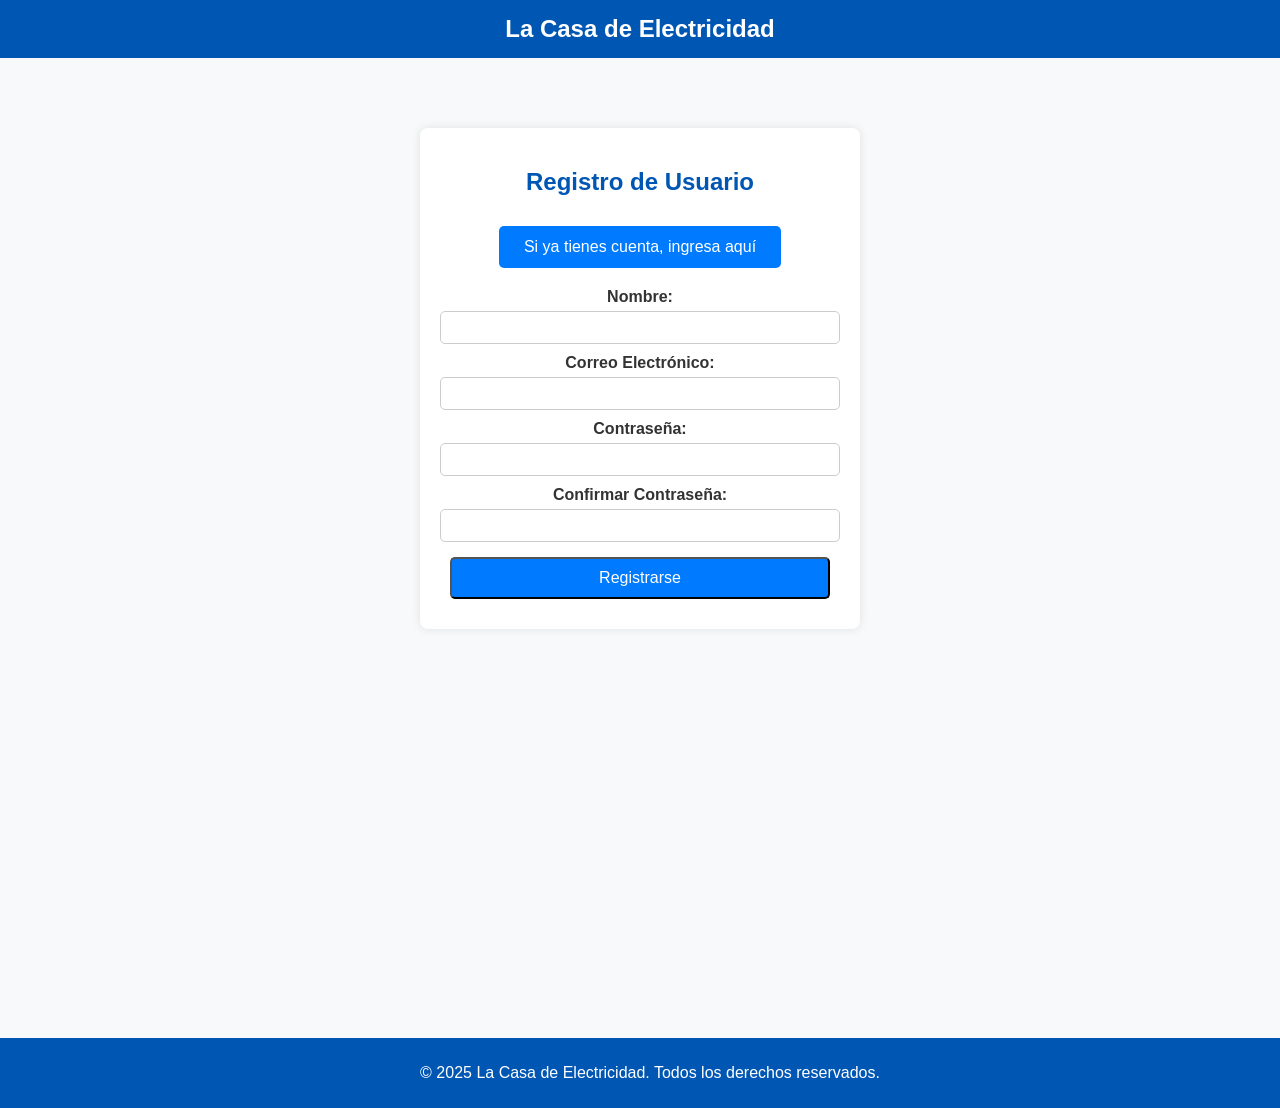
==== spring/0002 - integrador/src/main/resources/templates/registrousuario.html @ 80aab2bc "batch of updates" ====
<!DOCTYPE html>
<html lang="es">
<head>
    <meta charset="UTF-8">
    <meta name="viewport" content="width=device-width, initial-scale=1.0">
    <title>Registro de Usuario</title>
    <link rel="stylesheet" href="../static/css/styles.css">
</head>
<body>
    <header>
        <nav>
            <h1>La Casa de Electricidad</h1>
        </nav>
    </header>

    <main>
        <section class="form-container">
            <h2>Registro de Usuario</h2>
            <a href="login.html" class="btn">Si ya tienes cuenta, ingresa aquí</a>

            <form action="#" method="POST">
                <label for="nombre">Nombre:</label>
                <input type="text" id="nombre" name="nombre" required>

                <label for="email">Correo Electrónico:</label>
                <input type="email" id="email" name="email" required>

                <label for="password">Contraseña:</label>
                <input type="password" id="password" name="password" required>

                <label for="confirm-password">Confirmar Contraseña:</label>
                <input type="password" id="password2" name="password2" required>

                <button type="submit" class="btn">Registrarse</button>
            </form>
        </section>
    </main>

    <footer>
        <p>&copy; 2025 La Casa de Electricidad. Todos los derechos reservados.</p>
    </footer>
</body>
</html>
---- spring/0002 - integrador/src/main/resources/static/css/styles.css ----
/* Estilos generales */
body {
    font-family: Arial, sans-serif;
    margin: 0;
    padding: 0;
    background-color: #f8f9fa;
    color: #333;
}

/* Navbar */
header {
    background-color: #0056b3;
    padding: 15px 0;
    text-align: center;
}

nav h1 {
    color: white;
    margin: 0;
}

nav ul {
    list-style: none;
    padding: 0;
}

nav ul li {
    display: inline;
    margin: 0 15px;
}

nav ul li a {
    color: white;
    text-decoration: none;
    font-weight: bold;
}

nav ul li a:hover {
    text-decoration: underline;
}

/* Sección de bienvenida */
.welcome {
    text-align: center;
    margin: 50px 20px;
}

h2 {
    color: #0056b3;
}

/* Botones */
.buttons {
    margin-top: 20px;
}

.btn {
    display: inline-block;
    padding: 12px 25px;
    margin: 10px;
    text-decoration: none;
    color: white;
    background-color: #007bff;
    border-radius: 5px;
    font-size: 16px;
}

.btn:hover {
    background-color: #004b99;
}


/* Contenedor del formulario */
.form-container {
    max-width: 400px;
    margin: 50px auto;
    padding: 20px;
    background: white;
    border-radius: 8px;
    box-shadow: 0 0 10px rgba(0, 0, 0, 0.1);
    text-align: center;
}

/* Estilos para los inputs */
form {
    display: flex;
    flex-direction: column;
}

label {
    font-weight: bold;
    margin-top: 10px;
}

input {
    padding: 8px;
    margin-top: 5px;
    border: 1px solid #ccc;
    border-radius: 5px;
}

/* Estilos para el botón */
button.btn {
    margin-top: 15px;
    padding: 10px;
    font-size: 16px;
    cursor: pointer;
}
/* Aseguramos que el cuerpo ocupe toda la altura de la ventana */
html, body {
    height: 100%;
    margin: 0;
}

/* El contenedor principal ocupa el espacio disponible, empujando el footer hacia el fondo */
main {
    min-height: 100%;
    padding-bottom: 60px; /* Espacio suficiente para que el footer no tape el contenido */
}

/* Estilos para la tabla de artículos */
/* Estilos para la tabla de artículos */
.lista-articulos-table {
    width: 100%; /* Ancho total */
    table-layout: auto; /* Ajusta el ancho según el contenido */
    border-collapse: collapse; /* Bordes sin espacio */
}

.lista-articulos-table th, .lista-articulos-table td {
    padding: 15px; /* Más espacio para los contenidos */
    text-align: left;
    border: 1px solid #ddd;
    word-wrap: break-word; /* Para que el texto largo se ajuste a la celda */
}

.lista-articulos-table th {
    background-color: #f4f4f4; /* Fondo claro para las cabeceras */
    font-weight: bold;
}

.lista-articulos-table td {
    background-color: #fff; /* Fondo blanco para las celdas */
}

/* Ajustes para los botones */
.lista-articulos-table .btn {
    padding: 8px 15px; /* Ajustamos el tamaño del botón */
    text-decoration: none;
    color: white;
    background-color: #007bff; /* Mantén el color de botón original */
    border-radius: 5px;
    margin-right: 5px;
    display: inline-block; /* Asegura que los botones no se superpongan */
}

.lista-articulos-table .btn-edit {
    background-color: #28a745; /* Botón verde para editar */
}

.lista-articulos-table .btn-delete {
    background-color: #dc3545; /* Botón rojo para eliminar */
}

/* Asegura que la tabla tenga un ancho adecuado para las columnas */
.lista-articulos-table th:nth-child(1), .lista-articulos-table td:nth-child(1) {
    width: 10%; /* Columna ID */
}

.lista-articulos-table th:nth-child(2), .lista-articulos-table td:nth-child(2) {
    width: 25%; /* Columna Nombre */
}

.lista-articulos-table th:nth-child(3), .lista-articulos-table td:nth-child(3) {
    width: 35%; /* Columna Descripción */
}

.lista-articulos-table th:nth-child(4), .lista-articulos-table td:nth-child(4) {
    width: 20%; /* Columna Fábrica */
}

.lista-articulos-table th:nth-child(5), .lista-articulos-table td:nth-child(5) {
    width: 10%; /* Columna Acciones */
}

/* Ajustes de estilo para el cuerpo */
body {
    font-family: Arial, sans-serif;
    margin: 0;
    padding: 0;
}

main {
    padding: 20px;
}

/* Asegurar que el footer se quede abajo */
html, body {
    height: 100%;
    margin: 0;
}

main {
    min-height: 100%;
    padding-bottom: 60px; /* Espacio suficiente para el footer */
}

footer {
    position: relative;
    bottom: 0;
    width: 100%;
     background-color: #0056b3;
    color: white;
    text-align: center;
    padding: 10px;
}
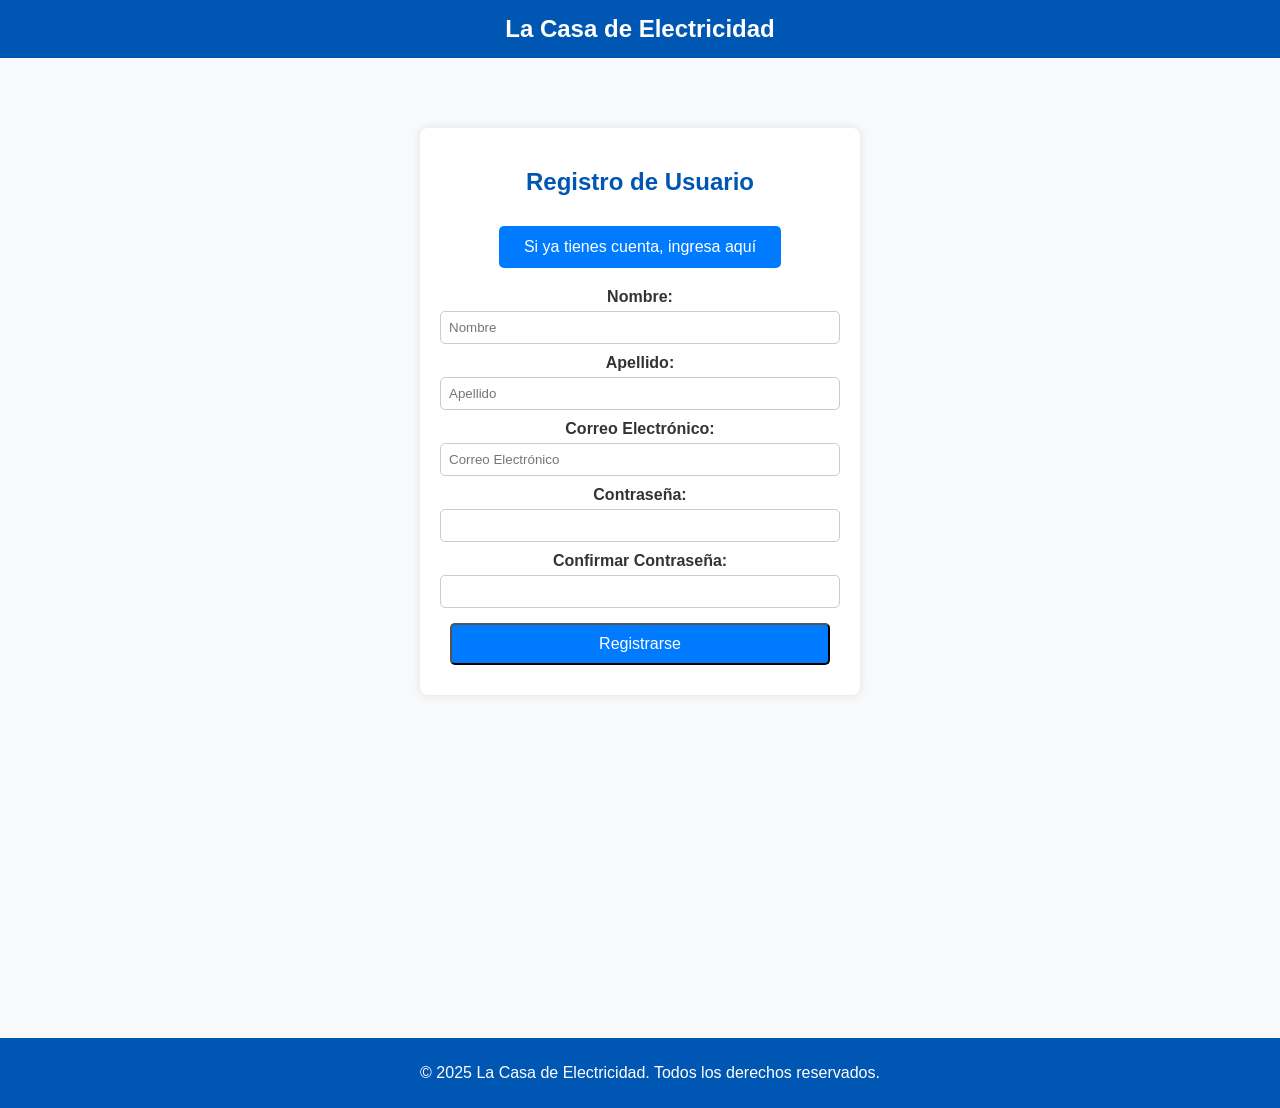
==== commit fe7b34d3: "feat: more spring logic for these projects" ====
--- a/spring/0002 - integrador/src/main/resources/templates/registrousuario.html
+++ b/spring/0002 - integrador/src/main/resources/templates/registrousuario.html
@@ -20,10 +20,13 @@
 
             <form action="#" method="POST">
                 <label for="nombre">Nombre:</label>
-                <input type="text" id="nombre" name="nombre" required>
+                <input type="text" id="nombre" name="nombre" placeholder="Nombre" required>
+
+                <label for="apellido">Apellido:</label>
+                <input type="text" id="apellido" name="apellido" placeholder="Apellido" required>
 
                 <label for="email">Correo Electrónico:</label>
-                <input type="email" id="email" name="email" required>
+                <input type="email" id="email" name="email" placeholder="Correo Electrónico" required>
 
                 <label for="password">Contraseña:</label>
                 <input type="password" id="password" name="password" required>
